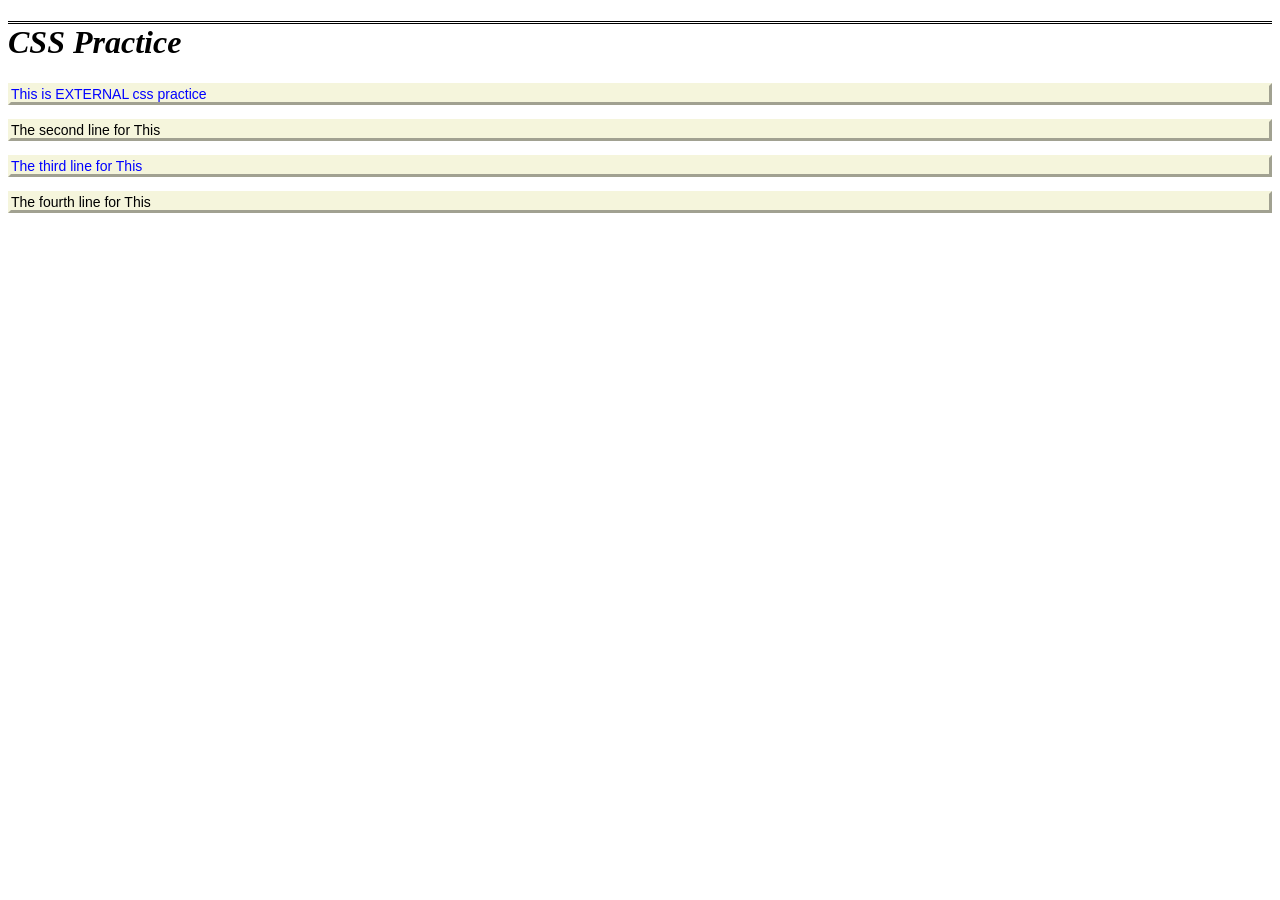
==== external.html @ 64bc27ca "nw commit" ====
<!DOCTYPE html>
<html>
    <head>
        <link rel="stylesheet" href="style.css">
    </head>
    <body>
         <h1>CSS Practice</h1>
    <p id="p1" class="odd">This is EXTERNAL css practice</p>
    <p id="p2" class="even">The second line for This</p>
    <p id="p3" class="odd">The third line for This</p>
    <p id="p3" class="even">The fourth line for This</p>
    </body>
</html>
---- style.css ----
body{
    color: #000000;
    background-color: #FFFFFF;
                
    }
h1{
    color: #000000;
    background-color: #FFFFFF;
    font-family: 'Times New Roman', Times, serif;
    font-style: oblique;
    border-top-style: double;
    border: left width 10px; 
    border: left color(srgb red green blue);
    }
p{
    border-style: outset;
    border-color: beige;
    background-color: beige;
    color: #000000;
    font-family: "consolas",sans-serif;
    text-decoration: cyan;
    font-size: 14px;
}

.odd{
    color: blue;
}
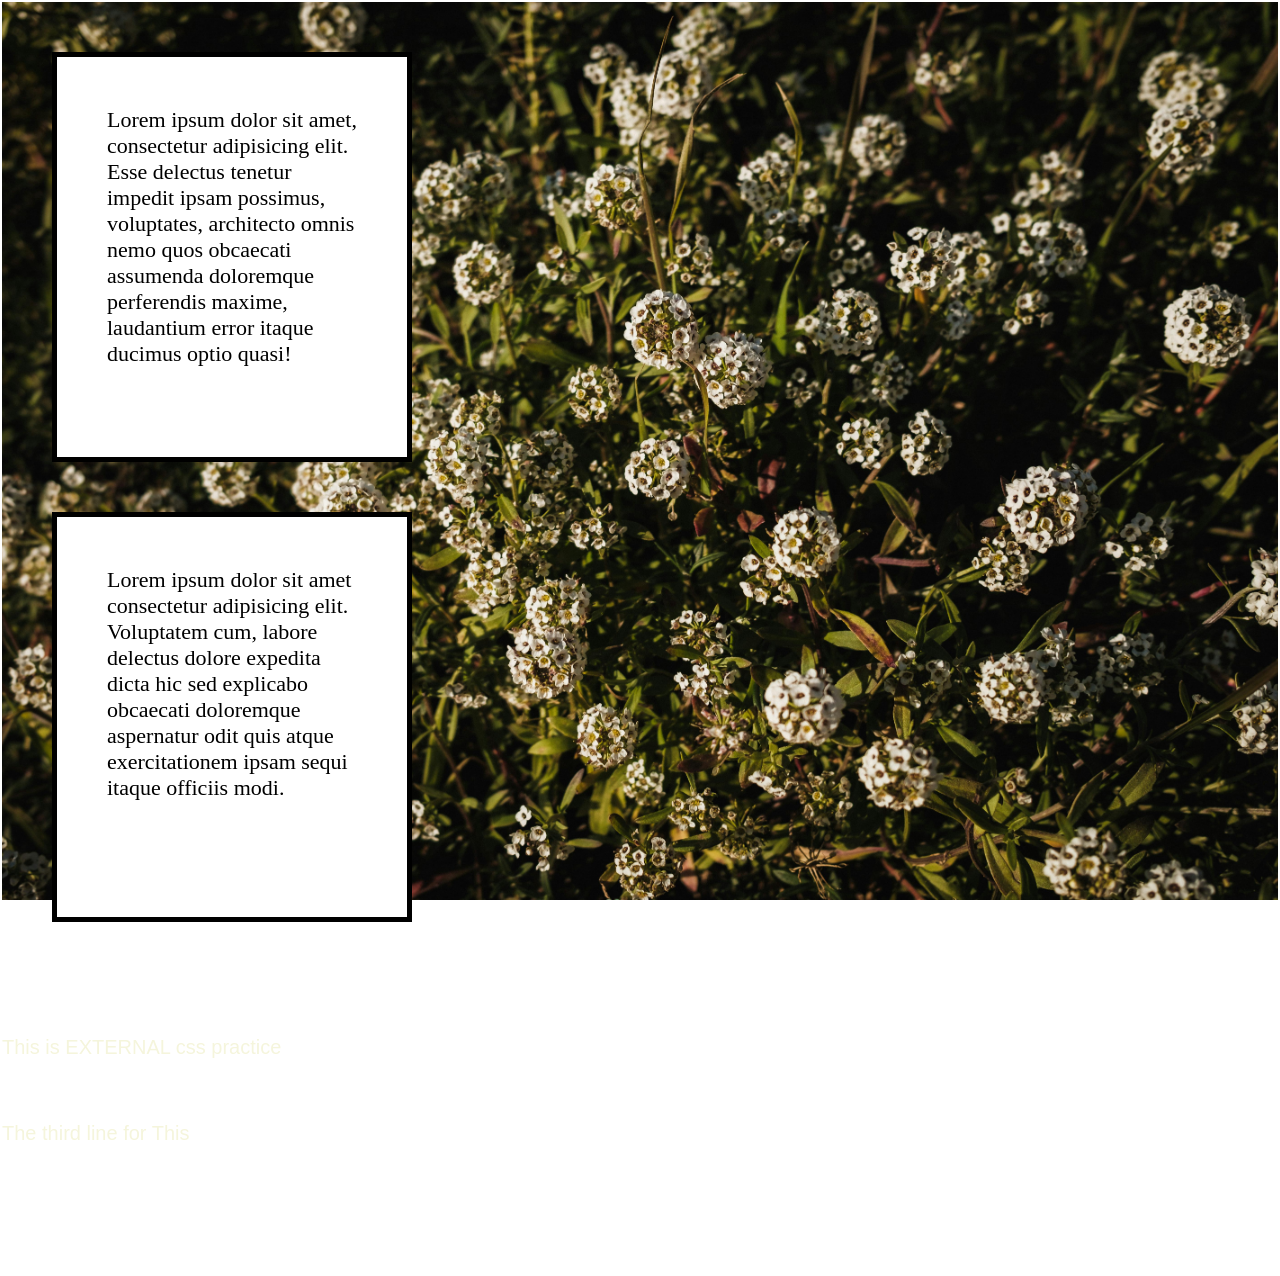
==== commit e544a8cc: "new commit" ====
--- a/external.html
+++ b/external.html
@@ -4,10 +4,23 @@
         <link rel="stylesheet" href="style.css">
     </head>
     <body>
+
+
+
+    <div id="box1">Lorem ipsum dolor sit amet, consectetur adipisicing elit. Esse delectus tenetur impedit ipsam possimus, voluptates, architecto omnis nemo quos obcaecati assumenda doloremque perferendis maxime, laudantium error itaque ducimus optio quasi!</div>
+    <div id="box2">Lorem ipsum dolor sit amet consectetur adipisicing elit. Voluptatem cum, labore delectus dolore expedita dicta hic sed explicabo obcaecati doloremque aspernatur odit quis atque exercitationem ipsam sequi itaque officiis modi.</div>
          <h1>CSS Practice</h1>
     <p id="p1" class="odd">This is EXTERNAL css practice</p>
     <p id="p2" class="even">The second line for This</p>
     <p id="p3" class="odd">The third line for This</p>
     <p id="p3" class="even">The fourth line for This</p>
+    <p>This is no class paragraph right here 
+        for the development we are using this 
+        so it is better to use the para 
+        tag all above
+        Champions will get a way of getting himself Champion
+        so start work everything will get well
+
+    </p>
     </body>
 </html>
--- a/style.css
+++ b/style.css
@@ -1,27 +1,84 @@
  body{
     color: #000000;
     background-color: #FFFFFF;
+    background: linear-gradient(to left,beige,skyblue);
+    background-repeat: no-repeat;
+    background-attachment: fixed;
+    background-image: url(Flowers.jpg);
+    background-position: center;
+    background-size: cover;
+    border: 2px solid;
+    border-color: #FFFFFF;
+    margin: 0px;
                 
     }
 h1{
-    color: #000000;
-    background-color: #FFFFFF;
+    color: #FFFFFF;
+   /* background-color: #FFFFFF;*/
     font-family: 'Times New Roman', Times, serif;
     font-style: oblique;
+    border-bottom-style: dotted ;
     border-top-style: double;
-    border: left width 10px; 
-    border: left color(srgb red green blue);
+    border-left-width: 20px; 
+    border-left-color: gold;
     }
 p{
-    border-style: outset;
+    /*border-style: solid;*/
+    /*border-style: outset;*/
     border-color: beige;
-    background-color: beige;
-    color: #000000;
-    font-family: "consolas",sans-serif;
+    /*background-color: beige;*/
+    color: #FFFFFF;
+    font-family: sans-serif;
     text-decoration: cyan;
-    font-size: 14px;
+    font-size: 20px;
+    border-radius: 10px;
+    border-left-color: gold;
+    /*background: linear-gradient(to left,beige,skyblue);
+    background-repeat: no-repeat;
+    background-attachment: fixed;*/
 }
 
 .odd{
-    color: blue;
+    color: beige;
+}
+#box1{
+    color: #000000;
+    width: 250px;
+    height: 300px;
+    font-size: 22px;
+    background: #FFFFFF;
+    border: 5px solid;
+    padding: 50px;
+
+    
+    /*margin-top: 50px;
+    margin-bottom: 50px;
+    margin-left: 50px;
+    margin-right: 50px;*/
+    margin-right: auto;
+    margin-left: auto;
+    margin: 50px;
+}
+#box2{
+    color: #000000;
+    width: 250px;
+    height: 300px;
+    font-size: 22px;
+    background: #FFFFFF;
+    border: 5px solid;
+    padding: 50px;
+
+    margin-right: auto;
+    margin-left: auto;
+
+
+    margin: 50px;
+    /*
+    margin-top: 50px;
+    margin-bottom: 50px;
+   
+    margin-left: 50px;
+    margin-right: 50px;*/
+
+    
 }
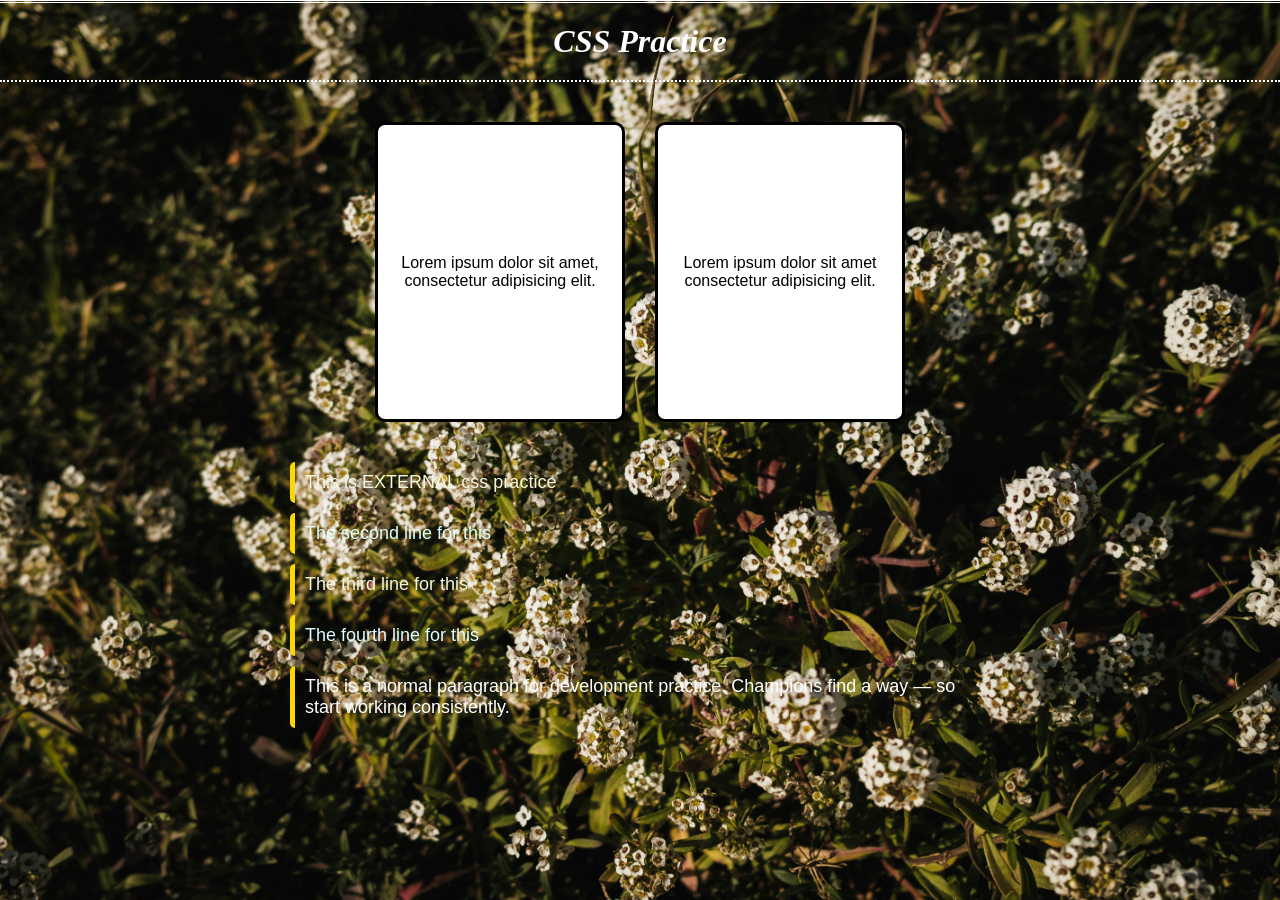
==== commit 42572b8c: "boxes" ====
--- a/external.html
+++ b/external.html
@@ -1,3 +1,4 @@
+<!---
 <!DOCTYPE html>
 <html>
     <head>
@@ -23,4 +24,42 @@
 
     </p>
     </body>
+</html>
+-->
+<!DOCTYPE html>
+<html lang="en">
+<head>
+    <meta charset="UTF-8">
+    <meta name="viewport" content="width=device-width, initial-scale=1.0">
+    <title>CSS Practice</title>
+    <link rel="stylesheet" href="newstyle.css">
+</head>
+
+<body>
+
+    <h1>CSS Practice</h1>
+
+    <div class="container">
+        <div class="box">
+            Lorem ipsum dolor sit amet, consectetur adipisicing elit.
+        </div>
+
+        <div class="box">
+            Lorem ipsum dolor sit amet consectetur adipisicing elit.
+        </div>
+    </div>
+
+    <div class="text-section">
+        <p class="odd">This is EXTERNAL css practice</p>
+        <p class="even">The second line for this</p>
+        <p class="odd">The third line for this</p>
+        <p class="even">The fourth line for this</p>
+
+        <p>
+            This is a normal paragraph for development practice.
+            Champions find a way — so start working consistently.
+        </p>
+    </div>
+
+</body>
 </html>
--- a/style.css
+++ b/style.css
@@ -1,3 +1,4 @@
+ 
  body{
     color: #000000;
     background-color: #FFFFFF;
@@ -81,4 +82,4 @@
     margin-right: 50px;*/
 
     
-}+}
--- a/newstyle.css
+++ b/newstyle.css
@@ -0,0 +1,80 @@
+/* RESET */
+* {
+    margin: 0;
+    padding: 0;
+    box-sizing: border-box;
+}
+
+/* BODY */
+body {
+    font-family: Arial, sans-serif;
+    color: white;
+
+    background: linear-gradient(to left, beige, skyblue);
+    background-image: url("Flowers.jpg");
+    background-position: center;
+    background-size: cover;
+    background-attachment: fixed;
+}
+
+/* HEADING */
+h1 {
+    text-align: center;
+    padding: 20px;
+    font-family: 'Times New Roman', Times, serif;
+    font-style: oblique;
+
+    border-top: 3px double white;
+    border-bottom: 2px dotted white;
+}
+
+/* CONTAINER */
+.container {
+    display: flex;
+    justify-content: center;
+    gap: 30px;
+    margin: 40px;
+}
+
+/* BOX DESIGN */
+.box {
+    width: 250px;
+    height: 300px;
+    padding: 20px;
+
+    background: white;
+    color: black;
+
+    border: 3px solid black;
+    border-radius: 10px;
+
+    display: flex;
+    align-items: center;
+    justify-content: center;
+    text-align: center;
+}
+
+/* TEXT SECTION */
+.text-section {
+    max-width: 700px;
+    margin: 40px auto;
+}
+
+/* PARAGRAPH */
+p {
+    font-size: 18px;
+    margin: 10px 0;
+    padding: 10px;
+
+    border-left: 5px solid gold;
+    border-radius: 5px;
+}
+
+/* CLASSES */
+.odd {
+    color: beige;
+}
+
+.even {
+    color: lightcyan;
+}
